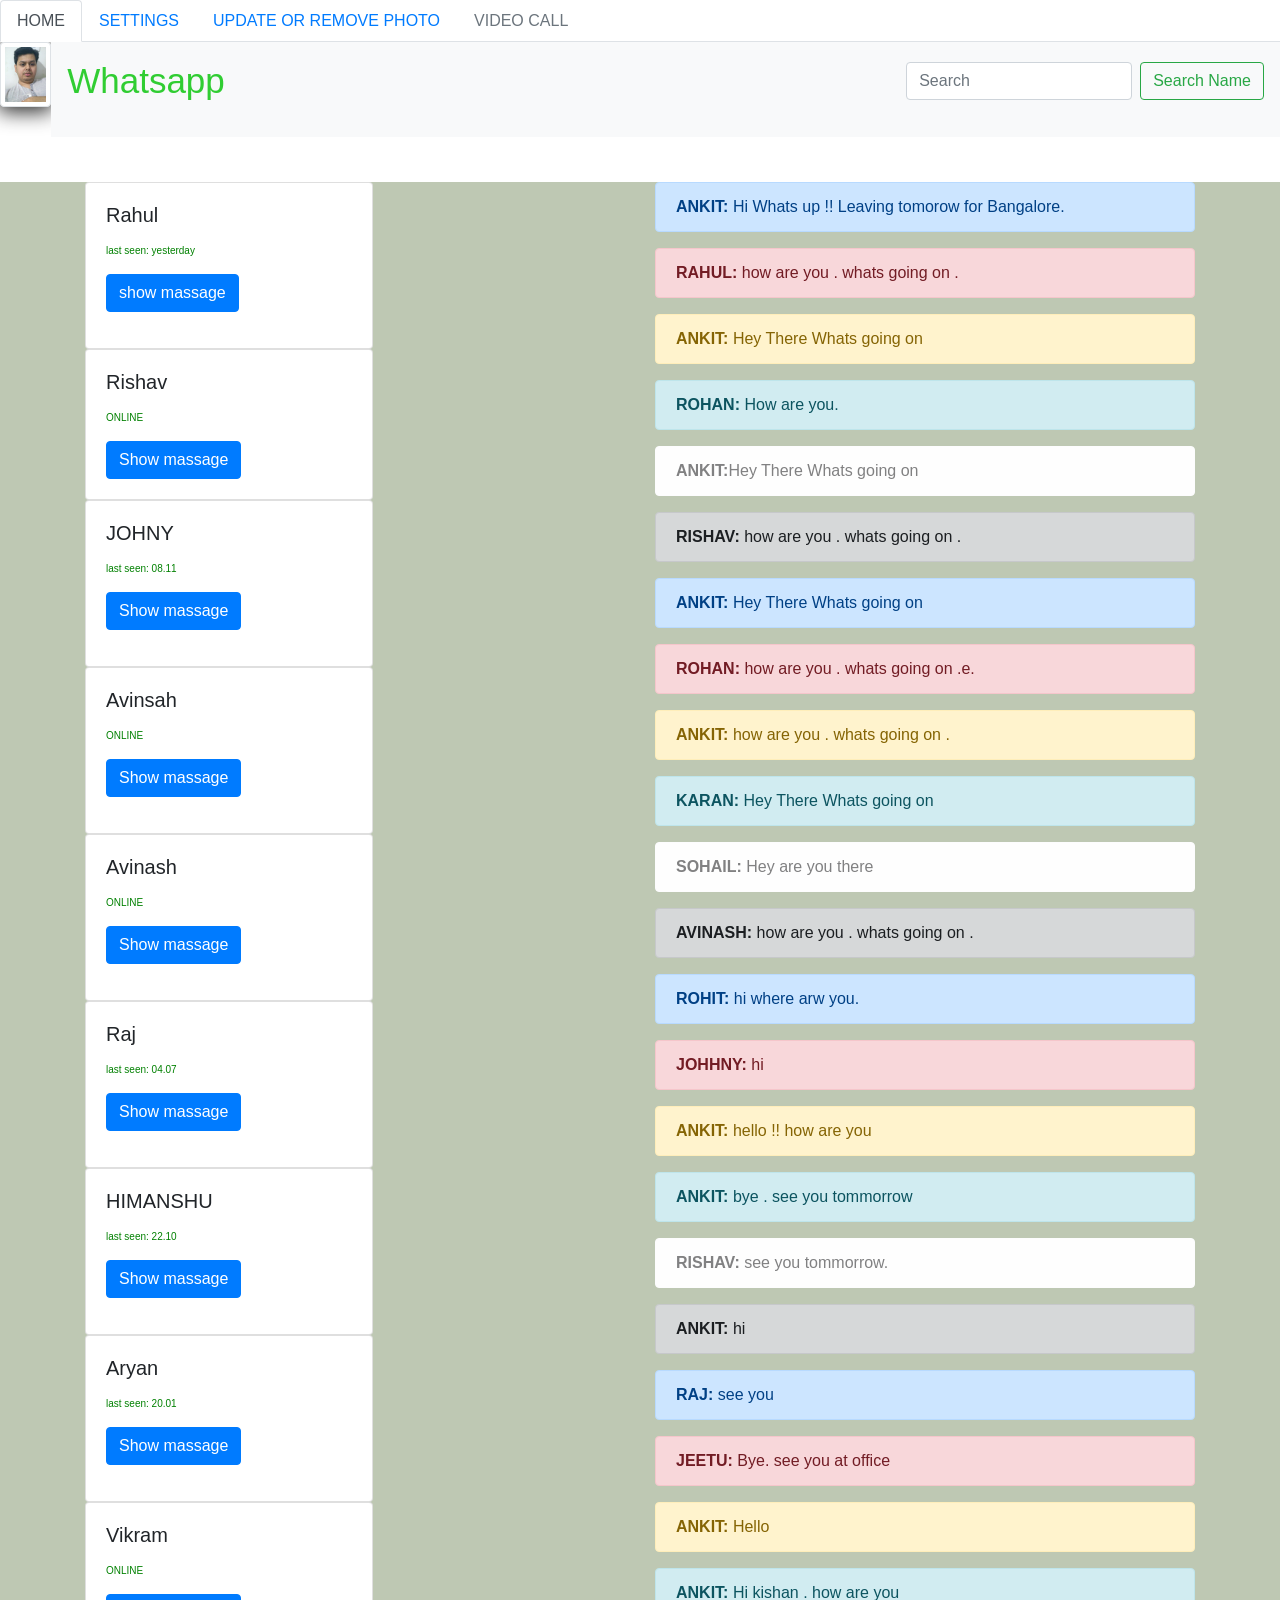
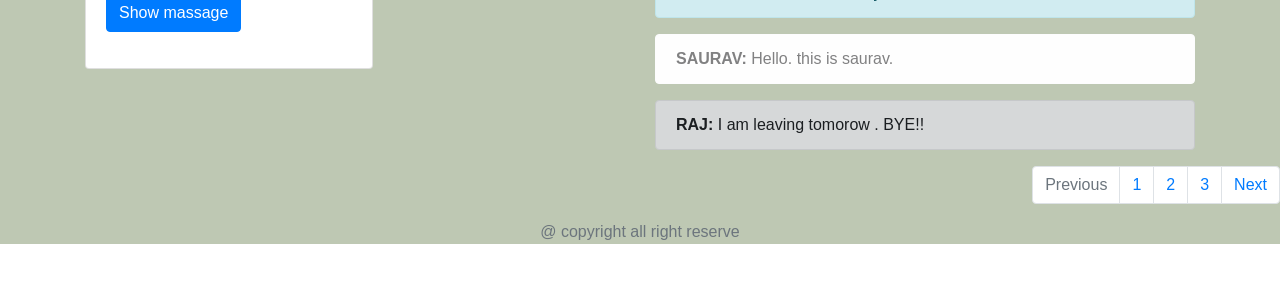
==== index.html @ 01763cac "Rename qqqw.html to index.html" ====
﻿<html>
<head>
</head>

<link rel="stylesheet" href="https://maxcdn.bootstrapcdn.com/bootstrap/4.0.0/css/bootstrap.min.css" integrity="sha384-Gn5384xqQ1aoWXA+058RXPxPg6fy4IWvTNh0E263XmFcJlSAwiGgFAW/dAiS6JXm" crossorigin="anonymous">
<link rel="stylesheet" href="jjjjj.css">
<body>
	<ul class="nav nav-tabs">
  <li class="nav-item">
    <a class="nav-link active" href="#">HOME</a>
  </li>
  <li class="nav-item">
    <a class="nav-link" href="#">SETTINGS</a>
  </li>
  <li class="nav-item">
    <a class="nav-link" href="#">UPDATE OR REMOVE PHOTO</a>
  </li>
  <li class="nav-item">
    <a class="nav-link disabled" href="#">VIDEO CALL</a>
  </li>
</ul>
  <div class="dropdown-menu" aria-labelledby="dropdownMenu2">
    <button class="dropdown-item" type="button">Action</button>
    <button class="dropdown-item" type="button">Another action</button>
    <button class="dropdown-item" type="button">Something else here</button>
  </div>
</div>

<div class="l">
<img src="nn.jpg" alt="..." class="img-thumbnail">
</div>

<nav class="navbar navbar-light bg-light justify-content-between">
  <a class="navbar-brand"><p class ="aaaa">Whatsapp</p></a>
  <form class="form-inline">
    <input class="form-control mr-sm-2" type="search" placeholder="Search" aria-label="Search">
    <button class="btn btn-outline-success my-2 my-sm-0" type="submit">Search Name</button>
  </form>

</nav>


	
	
	
<div class="po">	
<div class="container">
	<div class="row">

   


			<div class = "col-md-6">

  	

<div class="card text-left" style="width: 18rem;">
  <div class="card-body">
    <h5 class="card-title">Rahul</h5>
    <p class="card-text"><p class ="bb">last seen: yesterday<p>
    <a href="#" class="btn btn-primary">show massage</a>
  </div>
</div>

<div class="card text-left" style="width: 18rem;">
  <div class="card-body">
    <h5 class="card-title">Rishav</h5>
    <p class="card-text"><p class ="bb">ONLINE</p>
    <a href="#" class="btn btn-primary">Show massage</a>
  </div>
</div>
<div class="card text-left" style="width: 18rem;">
  <div class="card-body">
    <h5 class="card-title">JOHNY</h5>
    <p class="card-text"><p class ="bb">last seen: 08.11<p>
    <a href="#" class="btn btn-primary">Show massage</a>
  </div>
</div>
<div class="card text-left" style="width: 18rem;">
  <div class="card-body">
    <h5 class="card-title">Avinsah</h5>
    <p class="card-text"><p class ="bb">ONLINE<p>
    <a href="#" class="btn btn-primary">Show massage</a>
  </div>
</div>
<div class="card text-left" style="width: 18rem;">
  <div class="card-body">
    <h5 class="card-title">Avinash</h5>
    <p class="card-text"><p class ="bb">ONLINE<p>
    <a href="#" class="btn btn-primary">Show massage</a>
  </div>
</div>
<div class="card text-left" style="width: 18rem;">
  <div class="card-body">
    <h5 class="card-title">Raj</h5>
    <p class="card-text"><p class ="bb">last seen: 04.07<p>
    <a href="#" class="btn btn-primary">Show massage</a>
  </div>
</div>
<div class="card text-left" style="width: 18rem;">
  <div class="card-body">
    <h5 class="card-title">HIMANSHU</h5>
    <p class="card-text"><p class ="bb">last seen: 22.10<p>
    <a href="#" class="btn btn-primary">Show massage</a>
  </div>
</div>
<div class="card text-left" style="width: 18rem;">
  <div class="card-body">
    <h5 class="card-title">Aryan</h5>
    <p class="card-text"><p class ="bb">last seen: 20.01<p>
    <a href="#" class="btn btn-primary">Show massage</a>
  </div>
</div>
<div class="card text-left" style="width: 18rem;">
  <div class="card-body">
    <h5 class="card-title">Vikram</h5>
    <p class="card-text"><p class ="bb">ONLINE<p>
    <a href="#" class="btn btn-primary">Show massage</a>
  </div>
</div>
   </div>

<div class="col-md-6">
	<div class="alert alert-primary" role="alert">
  <b>ANKIT:</b> Hi Whats up !! Leaving tomorow for Bangalore.
</div>
<div class="alert alert-danger" role="alert">
  <b>RAHUL:</b> how are you . whats going on .
</div>
<div class="alert alert-warning" role="alert">
  <b>ANKIT:</b> Hey There Whats going on
</div>
<div class="alert alert-info" role="alert">
  <b>ROHAN:</b> How are you.
</div>
<div class="alert alert-light" role="alert">
  <b>ANKIT:</b>Hey There Whats going on
</div>
<div class="alert alert-dark" role="alert">
  <b>RISHAV:</b> how are you . whats going on .
</div>
<div class="alert alert-primary" role="alert">
 <b>ANKIT:</b> Hey There Whats going on
</div>
<div class="alert alert-danger" role="alert">
 <b>ROHAN:</b> how are you . whats going on .e.
</div>
<div class="alert alert-warning" role="alert">
  <b>ANKIT:</b> how are you . whats going on .
</div>
<div class="alert alert-info" role="alert">
  <b>KARAN:</b> Hey There Whats going on
</div>
<div class="alert alert-light" role="alert">
  <b>SOHAIL:</b> Hey are you there
</div>
<div class="alert alert-dark" role="alert">
 <b>AVINASH:</b> how are you . whats going on .
</div>
<div class="alert alert-primary" role="alert">
  <b>ROHIT:</b> hi where arw you.
</div>
<div class="alert alert-danger" role="alert">
  <b>JOHHNY:</b> hi
</div>
<div class="alert alert-warning" role="alert">
  <b>ANKIT:</b> hello !! how are you
</div>
<div class="alert alert-info" role="alert">
  <b>ANKIT:</b> bye . see you tommorrow
</div>
<div class="alert alert-light" role="alert">
  <b>RISHAV:</b> see you tommorrow.
</div>
<div class="alert alert-dark" role="alert">
  <b>ANKIT:</b> hi
</div>
<div class="alert alert-primary" role="alert">
  <b>RAJ:</b> see you
</div>
<div class="alert alert-danger" role="alert">
  <b>JEETU:</b> Bye. see you at office
</div>
<div class="alert alert-warning" role="alert">
  <b>ANKIT:</b> Hello
</div>
<div class="alert alert-info" role="alert">
  <b>ANKIT:</b> Hi kishan . how are you
</div>
<div class="alert alert-light" role="alert">
  <b>SAURAV:</b> Hello. this is saurav.
</div>
<div class="alert alert-dark" role="alert">
  <b>RAJ:</b> I am leaving tomorow . BYE!!
</div>
</div>



</div>


  	</div>
<nav aria-label="Page navigation example">
  <ul class="pagination justify-content-end">
    <li class="page-item disabled">
      <a class="page-link" href="#" tabindex="-1">Previous</a>
    </li>
    <li class="page-item"><a class="page-link" href="#">1</a></li>
    <li class="page-item"><a class="page-link" href="#">2</a></li>
    <li class="page-item"><a class="page-link" href="#">3</a></li>
    <li class="page-item">
      <a class="page-link" href="#">Next</a>
    </li>
  </ul>
</nav>
<footer class="footer">
	<div class="container text-center">
		<span class="text-muted">@ copyright all right reserve</span>
	</div>
</footer>
<script src="https://code.jquery.com/jquery-3.2.1.slim.min.js" integrity="sha384-KJ3o2DKtIkvYIK3UENzmM7KCkRr/rE9/Qpg6aAZGJwFDMVNA/GpGFF93hXpG5KkN" crossorigin="anonymous"></script>
<script src="https://cdnjs.cloudflare.com/ajax/libs/popper.js/1.12.9/umd/popper.min.js" integrity="sha384-ApNbgh9B+Y1QKtv3Rn7W3mgPxhU9K/ScQsAP7hUibX39j7fakFPskvXusvfa0b4Q" crossorigin="anonymous"></script>
<script src="https://maxcdn.bootstrapcdn.com/bootstrap/4.0.0/js/bootstrap.min.js" integrity="sha384-JZR6Spejh4U02d8jOt6vLEHfe/JQGiRRSQQxSfFWpi1MquVdAyjUar5+76PVCmYl" crossorigin="anonymous"></script>

</body>

	</div>
</footer>
---- jjjjj.css ----
��. p o {  
         b a c k g r o u n d - c o l o r :   # B E C 8 B 3 ;  
          
         m a r g i n - b o t t o m :   5 v h ;  
         m a r g i n - t o p :   5 v h ;  
 }  
  
 . b b  
 {  
         c o l o r : g r e e n ;  
         f o n t - s i z e :   1 0 p x ;  
  
 }  
  
 . a a a a  
 {  
         c o l o r :   # 3 0 C D 3 2 ;  
         f o n t - s i z e :   3 5 p x ;  
          
 }  
  
 . l  
 {  
     w i d t h :   4 v w ;  
     f l o a t :   l e f t ;  
     b o r d e r - c o l o r :   g r e e n ;  
     b o r d e r - r a d i u s :   5 p x ;  
     b o x - s h a d o w :   0 p x   3 p x   2 0 p x   2 p x   # 2 c 2 c 2 c ;  
 }  
 . g  
 {  
         t e x t - a l i g n :   r i g h t ;  
         m a r g i n - t o p :   8 v h ;  
        
  
 }  
  
 . d d  
 {  
         c o l o r :   g r e e n ;  
         f o n t - s i z e :   2 0 p x ;  
         m a r g i n - l e f t :   1 0 v w ;  
         m a r g i n - t o p :   - 1 0 v h ;  
  
 }  
  
 . d d d  
 {  
         m a r g i n - t o p :   - 1 5 v h ;  
         m a r g i n - l e f t :   6 0 v w ;  
         c o l o r : g r e e n ;  
 }  
  
 . k  
 {  
       c o l o r : b l u e ;  
 } 
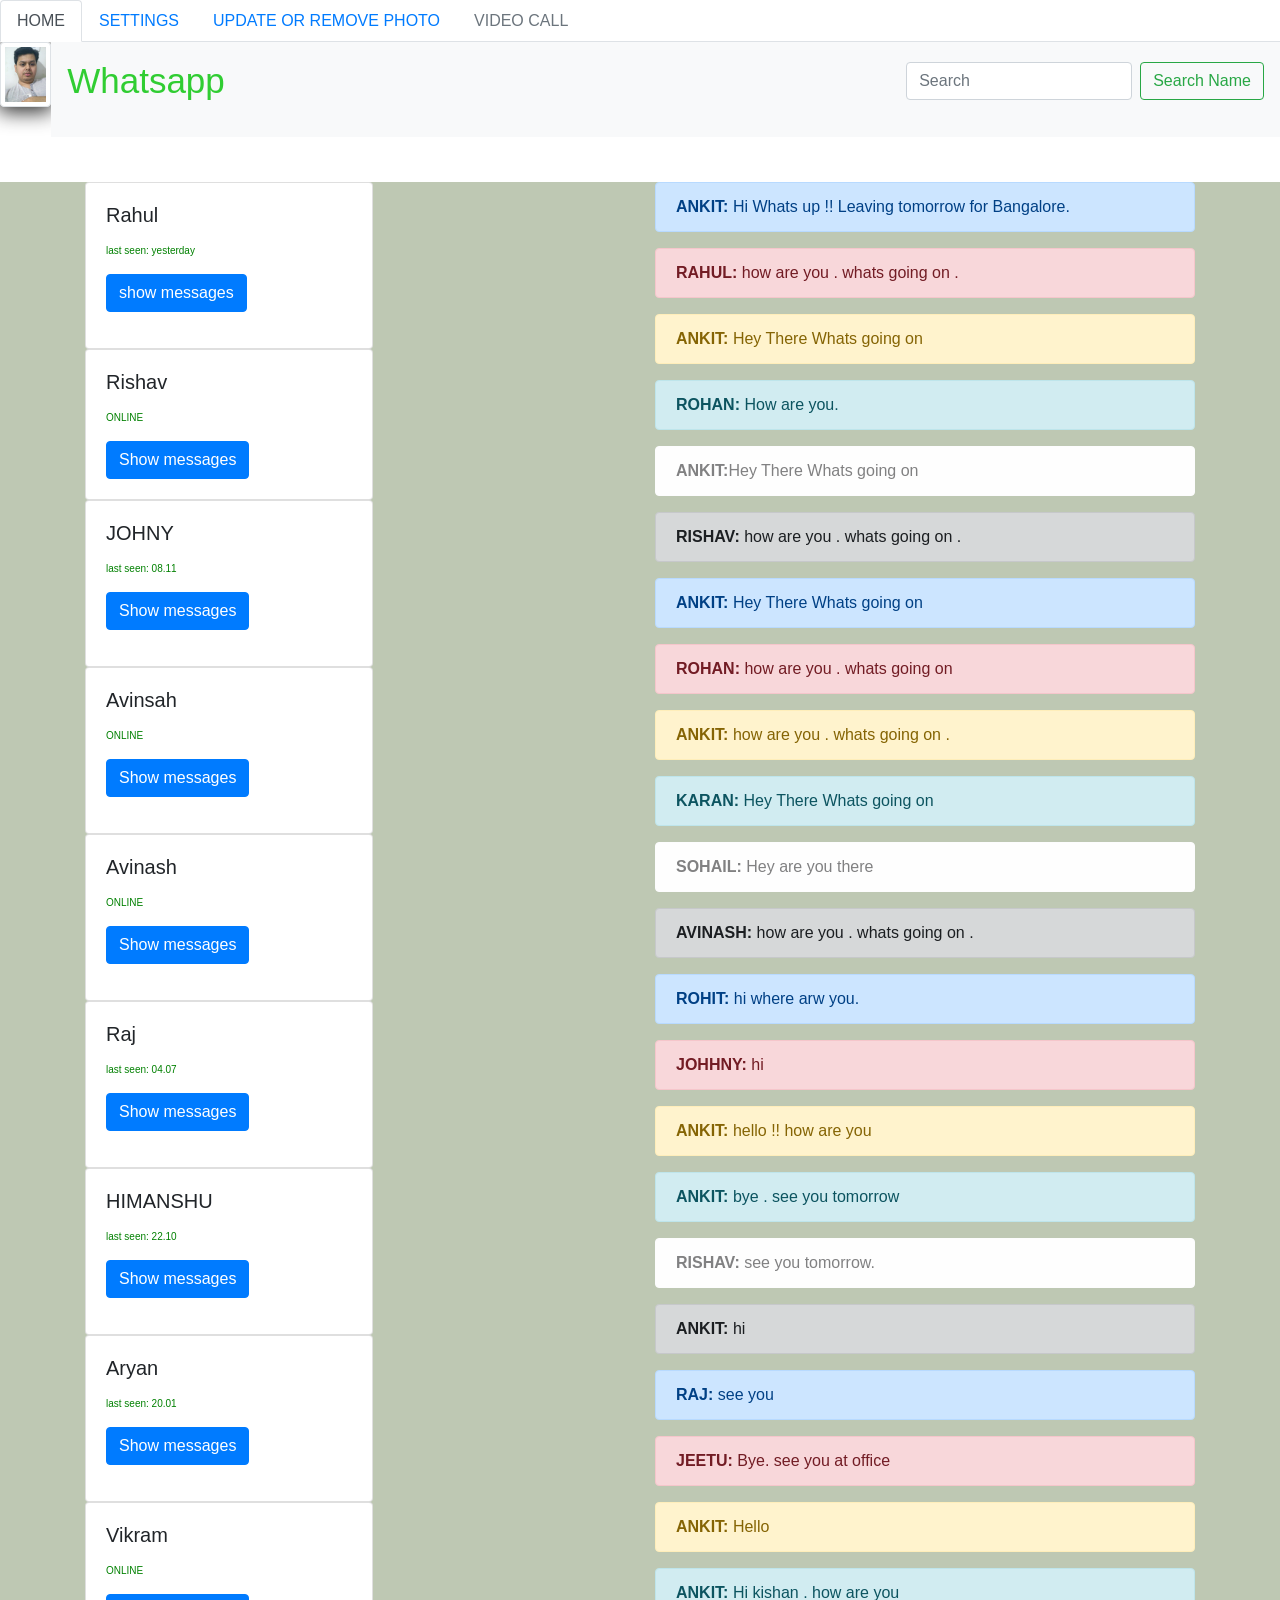
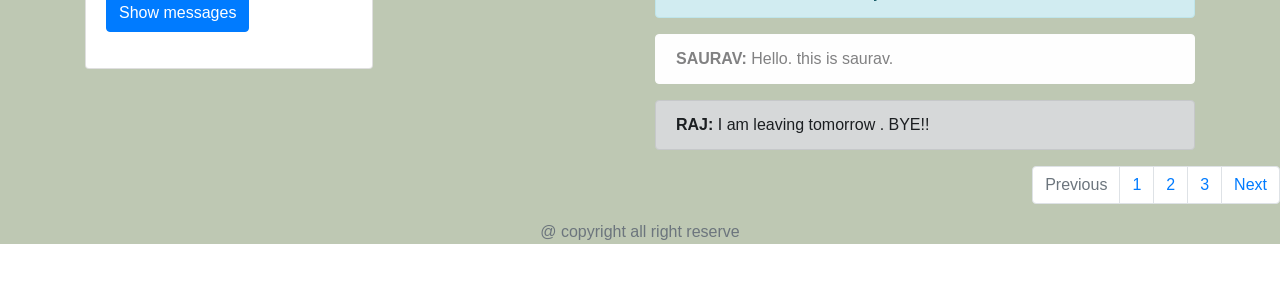
==== commit 73c0187d: "Update index.html" ====
--- a/index.html
+++ b/index.html
@@ -58,7 +58,7 @@
   <div class="card-body">
     <h5 class="card-title">Rahul</h5>
     <p class="card-text"><p class ="bb">last seen: yesterday<p>
-    <a href="#" class="btn btn-primary">show massage</a>
+    <a href="#" class="btn btn-primary">show messages</a>
   </div>
 </div>
 
@@ -66,63 +66,63 @@
   <div class="card-body">
     <h5 class="card-title">Rishav</h5>
     <p class="card-text"><p class ="bb">ONLINE</p>
-    <a href="#" class="btn btn-primary">Show massage</a>
+    <a href="#" class="btn btn-primary">Show messages</a>
   </div>
 </div>
 <div class="card text-left" style="width: 18rem;">
   <div class="card-body">
     <h5 class="card-title">JOHNY</h5>
     <p class="card-text"><p class ="bb">last seen: 08.11<p>
-    <a href="#" class="btn btn-primary">Show massage</a>
+    <a href="#" class="btn btn-primary">Show messages</a>
   </div>
 </div>
 <div class="card text-left" style="width: 18rem;">
   <div class="card-body">
     <h5 class="card-title">Avinsah</h5>
     <p class="card-text"><p class ="bb">ONLINE<p>
-    <a href="#" class="btn btn-primary">Show massage</a>
+    <a href="#" class="btn btn-primary">Show messages</a>
   </div>
 </div>
 <div class="card text-left" style="width: 18rem;">
   <div class="card-body">
     <h5 class="card-title">Avinash</h5>
     <p class="card-text"><p class ="bb">ONLINE<p>
-    <a href="#" class="btn btn-primary">Show massage</a>
+    <a href="#" class="btn btn-primary">Show messages</a>
   </div>
 </div>
 <div class="card text-left" style="width: 18rem;">
   <div class="card-body">
     <h5 class="card-title">Raj</h5>
     <p class="card-text"><p class ="bb">last seen: 04.07<p>
-    <a href="#" class="btn btn-primary">Show massage</a>
+    <a href="#" class="btn btn-primary">Show messages</a>
   </div>
 </div>
 <div class="card text-left" style="width: 18rem;">
   <div class="card-body">
     <h5 class="card-title">HIMANSHU</h5>
     <p class="card-text"><p class ="bb">last seen: 22.10<p>
-    <a href="#" class="btn btn-primary">Show massage</a>
+    <a href="#" class="btn btn-primary">Show messages</a>
   </div>
 </div>
 <div class="card text-left" style="width: 18rem;">
   <div class="card-body">
     <h5 class="card-title">Aryan</h5>
     <p class="card-text"><p class ="bb">last seen: 20.01<p>
-    <a href="#" class="btn btn-primary">Show massage</a>
+    <a href="#" class="btn btn-primary">Show messages</a>
   </div>
 </div>
 <div class="card text-left" style="width: 18rem;">
   <div class="card-body">
     <h5 class="card-title">Vikram</h5>
     <p class="card-text"><p class ="bb">ONLINE<p>
-    <a href="#" class="btn btn-primary">Show massage</a>
+    <a href="#" class="btn btn-primary">Show messages</a>
   </div>
 </div>
    </div>
 
 <div class="col-md-6">
 	<div class="alert alert-primary" role="alert">
-  <b>ANKIT:</b> Hi Whats up !! Leaving tomorow for Bangalore.
+  <b>ANKIT:</b> Hi Whats up !! Leaving tomorrow for Bangalore.
 </div>
 <div class="alert alert-danger" role="alert">
   <b>RAHUL:</b> how are you . whats going on .
@@ -143,7 +143,7 @@
  <b>ANKIT:</b> Hey There Whats going on
 </div>
 <div class="alert alert-danger" role="alert">
- <b>ROHAN:</b> how are you . whats going on .e.
+ <b>ROHAN:</b> how are you . whats going on 
 </div>
 <div class="alert alert-warning" role="alert">
   <b>ANKIT:</b> how are you . whats going on .
@@ -167,10 +167,10 @@
   <b>ANKIT:</b> hello !! how are you
 </div>
 <div class="alert alert-info" role="alert">
-  <b>ANKIT:</b> bye . see you tommorrow
-</div>
-<div class="alert alert-light" role="alert">
-  <b>RISHAV:</b> see you tommorrow.
+  <b>ANKIT:</b> bye . see you tomorrow
+</div>
+<div class="alert alert-light" role="alert">
+  <b>RISHAV:</b> see you tomorrow.
 </div>
 <div class="alert alert-dark" role="alert">
   <b>ANKIT:</b> hi
@@ -191,7 +191,7 @@
   <b>SAURAV:</b> Hello. this is saurav.
 </div>
 <div class="alert alert-dark" role="alert">
-  <b>RAJ:</b> I am leaving tomorow . BYE!!
+  <b>RAJ:</b> I am leaving tomorrow . BYE!!
 </div>
 </div>
 
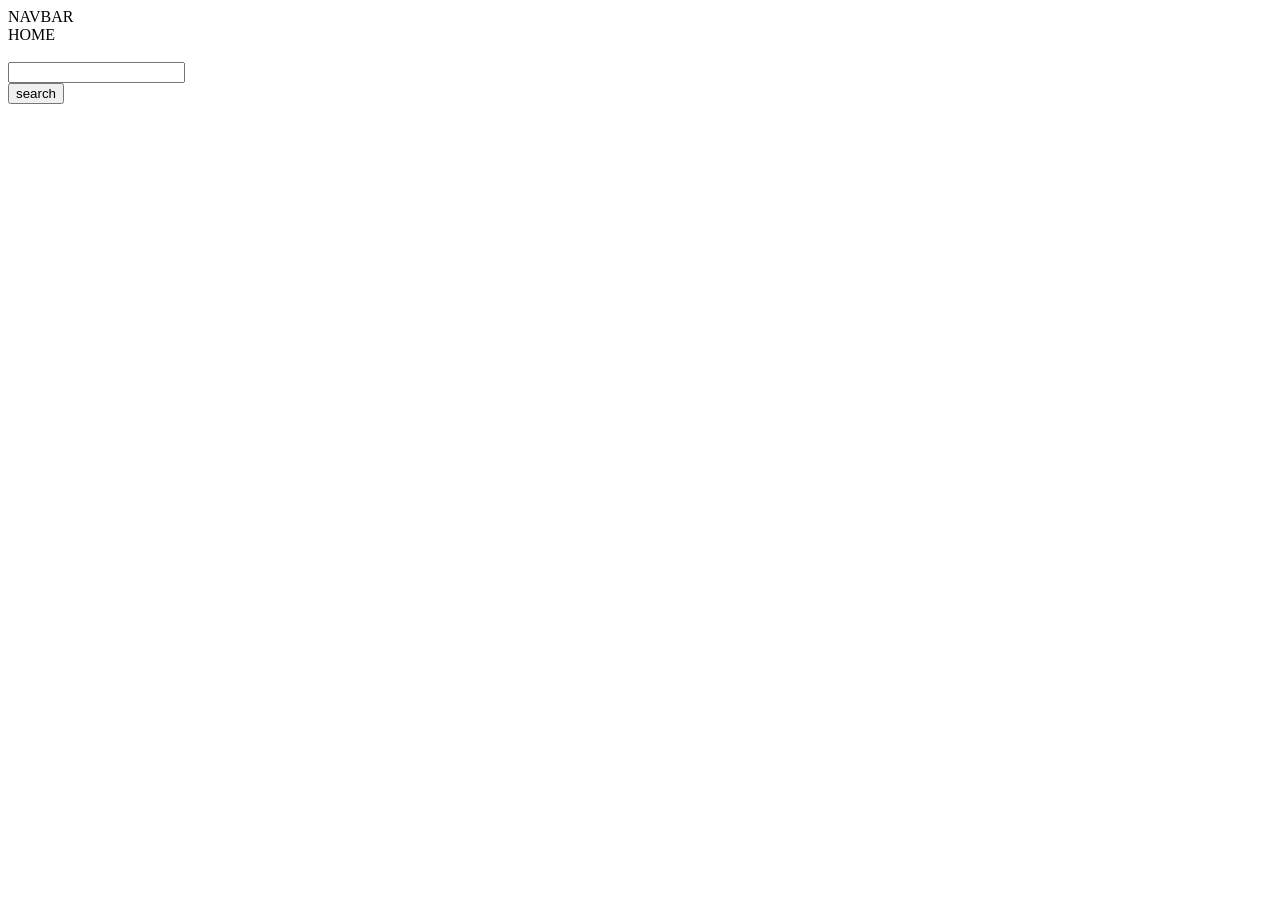
==== commit 95f86838: "Update index.html" ====
--- a/index.html
+++ b/index.html
@@ -1,229 +1,42 @@
-﻿<html>
+
+<html>
+
 <head>
+  
+   
 </head>
 
-<link rel="stylesheet" href="https://maxcdn.bootstrapcdn.com/bootstrap/4.0.0/css/bootstrap.min.css" integrity="sha384-Gn5384xqQ1aoWXA+058RXPxPg6fy4IWvTNh0E263XmFcJlSAwiGgFAW/dAiS6JXm" crossorigin="anonymous">
-<link rel="stylesheet" href="jjjjj.css">
-<body>
-	<ul class="nav nav-tabs">
-  <li class="nav-item">
-    <a class="nav-link active" href="#">HOME</a>
-  </li>
-  <li class="nav-item">
-    <a class="nav-link" href="#">SETTINGS</a>
-  </li>
-  <li class="nav-item">
-    <a class="nav-link" href="#">UPDATE OR REMOVE PHOTO</a>
-  </li>
-  <li class="nav-item">
-    <a class="nav-link disabled" href="#">VIDEO CALL</a>
-  </li>
-</ul>
-  <div class="dropdown-menu" aria-labelledby="dropdownMenu2">
-    <button class="dropdown-item" type="button">Action</button>
-    <button class="dropdown-item" type="button">Another action</button>
-    <button class="dropdown-item" type="button">Something else here</button>
-  </div>
-</div>
-
-<div class="l">
-<img src="nn.jpg" alt="..." class="img-thumbnail">
-</div>
-
-<nav class="navbar navbar-light bg-light justify-content-between">
-  <a class="navbar-brand"><p class ="aaaa">Whatsapp</p></a>
-  <form class="form-inline">
-    <input class="form-control mr-sm-2" type="search" placeholder="Search" aria-label="Search">
-    <button class="btn btn-outline-success my-2 my-sm-0" type="submit">Search Name</button>
-  </form>
-
-</nav>
+   <link rel="stylesheet" type="text/css" href="ffff.css">
 
 
-	
-	
-	
-<div class="po">	
-<div class="container">
-	<div class="row">
+<body>
+    
+        <div class="x">
+        <div class="a">
+        	NAVBAR
+         </div>
+         <div class="b">
+         HOME
+         </div>        
 
-   
+<div class="paragraph">
+                    <br>
+                    <input id="email-input" type="emai" name="user-email">
+                    
+                
+            </div>
 
-
-			<div class = "col-md-6">
-
-  	
-
-<div class="card text-left" style="width: 18rem;">
-  <div class="card-body">
-    <h5 class="card-title">Rahul</h5>
-    <p class="card-text"><p class ="bb">last seen: yesterday<p>
-    <a href="#" class="btn btn-primary">show messages</a>
-  </div>
-</div>
-
-<div class="card text-left" style="width: 18rem;">
-  <div class="card-body">
-    <h5 class="card-title">Rishav</h5>
-    <p class="card-text"><p class ="bb">ONLINE</p>
-    <a href="#" class="btn btn-primary">Show messages</a>
-  </div>
-</div>
-<div class="card text-left" style="width: 18rem;">
-  <div class="card-body">
-    <h5 class="card-title">JOHNY</h5>
-    <p class="card-text"><p class ="bb">last seen: 08.11<p>
-    <a href="#" class="btn btn-primary">Show messages</a>
-  </div>
-</div>
-<div class="card text-left" style="width: 18rem;">
-  <div class="card-body">
-    <h5 class="card-title">Avinsah</h5>
-    <p class="card-text"><p class ="bb">ONLINE<p>
-    <a href="#" class="btn btn-primary">Show messages</a>
-  </div>
-</div>
-<div class="card text-left" style="width: 18rem;">
-  <div class="card-body">
-    <h5 class="card-title">Avinash</h5>
-    <p class="card-text"><p class ="bb">ONLINE<p>
-    <a href="#" class="btn btn-primary">Show messages</a>
-  </div>
-</div>
-<div class="card text-left" style="width: 18rem;">
-  <div class="card-body">
-    <h5 class="card-title">Raj</h5>
-    <p class="card-text"><p class ="bb">last seen: 04.07<p>
-    <a href="#" class="btn btn-primary">Show messages</a>
-  </div>
-</div>
-<div class="card text-left" style="width: 18rem;">
-  <div class="card-body">
-    <h5 class="card-title">HIMANSHU</h5>
-    <p class="card-text"><p class ="bb">last seen: 22.10<p>
-    <a href="#" class="btn btn-primary">Show messages</a>
-  </div>
-</div>
-<div class="card text-left" style="width: 18rem;">
-  <div class="card-body">
-    <h5 class="card-title">Aryan</h5>
-    <p class="card-text"><p class ="bb">last seen: 20.01<p>
-    <a href="#" class="btn btn-primary">Show messages</a>
-  </div>
-</div>
-<div class="card text-left" style="width: 18rem;">
-  <div class="card-body">
-    <h5 class="card-title">Vikram</h5>
-    <p class="card-text"><p class ="bb">ONLINE<p>
-    <a href="#" class="btn btn-primary">Show messages</a>
-  </div>
-</div>
-   </div>
-
-<div class="col-md-6">
-	<div class="alert alert-primary" role="alert">
-  <b>ANKIT:</b> Hi Whats up !! Leaving tomorrow for Bangalore.
-</div>
-<div class="alert alert-danger" role="alert">
-  <b>RAHUL:</b> how are you . whats going on .
-</div>
-<div class="alert alert-warning" role="alert">
-  <b>ANKIT:</b> Hey There Whats going on
-</div>
-<div class="alert alert-info" role="alert">
-  <b>ROHAN:</b> How are you.
-</div>
-<div class="alert alert-light" role="alert">
-  <b>ANKIT:</b>Hey There Whats going on
-</div>
-<div class="alert alert-dark" role="alert">
-  <b>RISHAV:</b> how are you . whats going on .
-</div>
-<div class="alert alert-primary" role="alert">
- <b>ANKIT:</b> Hey There Whats going on
-</div>
-<div class="alert alert-danger" role="alert">
- <b>ROHAN:</b> how are you . whats going on 
-</div>
-<div class="alert alert-warning" role="alert">
-  <b>ANKIT:</b> how are you . whats going on .
-</div>
-<div class="alert alert-info" role="alert">
-  <b>KARAN:</b> Hey There Whats going on
-</div>
-<div class="alert alert-light" role="alert">
-  <b>SOHAIL:</b> Hey are you there
-</div>
-<div class="alert alert-dark" role="alert">
- <b>AVINASH:</b> how are you . whats going on .
-</div>
-<div class="alert alert-primary" role="alert">
-  <b>ROHIT:</b> hi where arw you.
-</div>
-<div class="alert alert-danger" role="alert">
-  <b>JOHHNY:</b> hi
-</div>
-<div class="alert alert-warning" role="alert">
-  <b>ANKIT:</b> hello !! how are you
-</div>
-<div class="alert alert-info" role="alert">
-  <b>ANKIT:</b> bye . see you tomorrow
-</div>
-<div class="alert alert-light" role="alert">
-  <b>RISHAV:</b> see you tomorrow.
-</div>
-<div class="alert alert-dark" role="alert">
-  <b>ANKIT:</b> hi
-</div>
-<div class="alert alert-primary" role="alert">
-  <b>RAJ:</b> see you
-</div>
-<div class="alert alert-danger" role="alert">
-  <b>JEETU:</b> Bye. see you at office
-</div>
-<div class="alert alert-warning" role="alert">
-  <b>ANKIT:</b> Hello
-</div>
-<div class="alert alert-info" role="alert">
-  <b>ANKIT:</b> Hi kishan . how are you
-</div>
-<div class="alert alert-light" role="alert">
-  <b>SAURAV:</b> Hello. this is saurav.
-</div>
-<div class="alert alert-dark" role="alert">
-  <b>RAJ:</b> I am leaving tomorrow . BYE!!
-</div>
-</div>
-
-
-
-</div>
-
-
-  	</div>
-<nav aria-label="Page navigation example">
-  <ul class="pagination justify-content-end">
-    <li class="page-item disabled">
-      <a class="page-link" href="#" tabindex="-1">Previous</a>
-    </li>
-    <li class="page-item"><a class="page-link" href="#">1</a></li>
-    <li class="page-item"><a class="page-link" href="#">2</a></li>
-    <li class="page-item"><a class="page-link" href="#">3</a></li>
-    <li class="page-item">
-      <a class="page-link" href="#">Next</a>
-    </li>
-  </ul>
-</nav>
-<footer class="footer">
-	<div class="container text-center">
-		<span class="text-muted">@ copyright all right reserve</span>
-	</div>
-</footer>
-<script src="https://code.jquery.com/jquery-3.2.1.slim.min.js" integrity="sha384-KJ3o2DKtIkvYIK3UENzmM7KCkRr/rE9/Qpg6aAZGJwFDMVNA/GpGFF93hXpG5KkN" crossorigin="anonymous"></script>
-<script src="https://cdnjs.cloudflare.com/ajax/libs/popper.js/1.12.9/umd/popper.min.js" integrity="sha384-ApNbgh9B+Y1QKtv3Rn7W3mgPxhU9K/ScQsAP7hUibX39j7fakFPskvXusvfa0b4Q" crossorigin="anonymous"></script>
-<script src="https://maxcdn.bootstrapcdn.com/bootstrap/4.0.0/js/bootstrap.min.js" integrity="sha384-JZR6Spejh4U02d8jOt6vLEHfe/JQGiRRSQQxSfFWpi1MquVdAyjUar5+76PVCmYl" crossorigin="anonymous"></script>
-
+            <div class="c">
+            	<button id="button">search </button">
+            </button>
+        </div>
+    </div>
+  
+    <script
+  src="http://code.jquery.com/jquery-3.3.1.min.js"
+  integrity="sha256-FgpCb/KJQlLNfOu91ta32o/NMZxltwRo8QtmkMRdAu8="
+  crossorigin="anonymous"></script>
+    <script src="eeee.js"></script>
 </body>
 
-	</div>
-</footer>
+</html>
